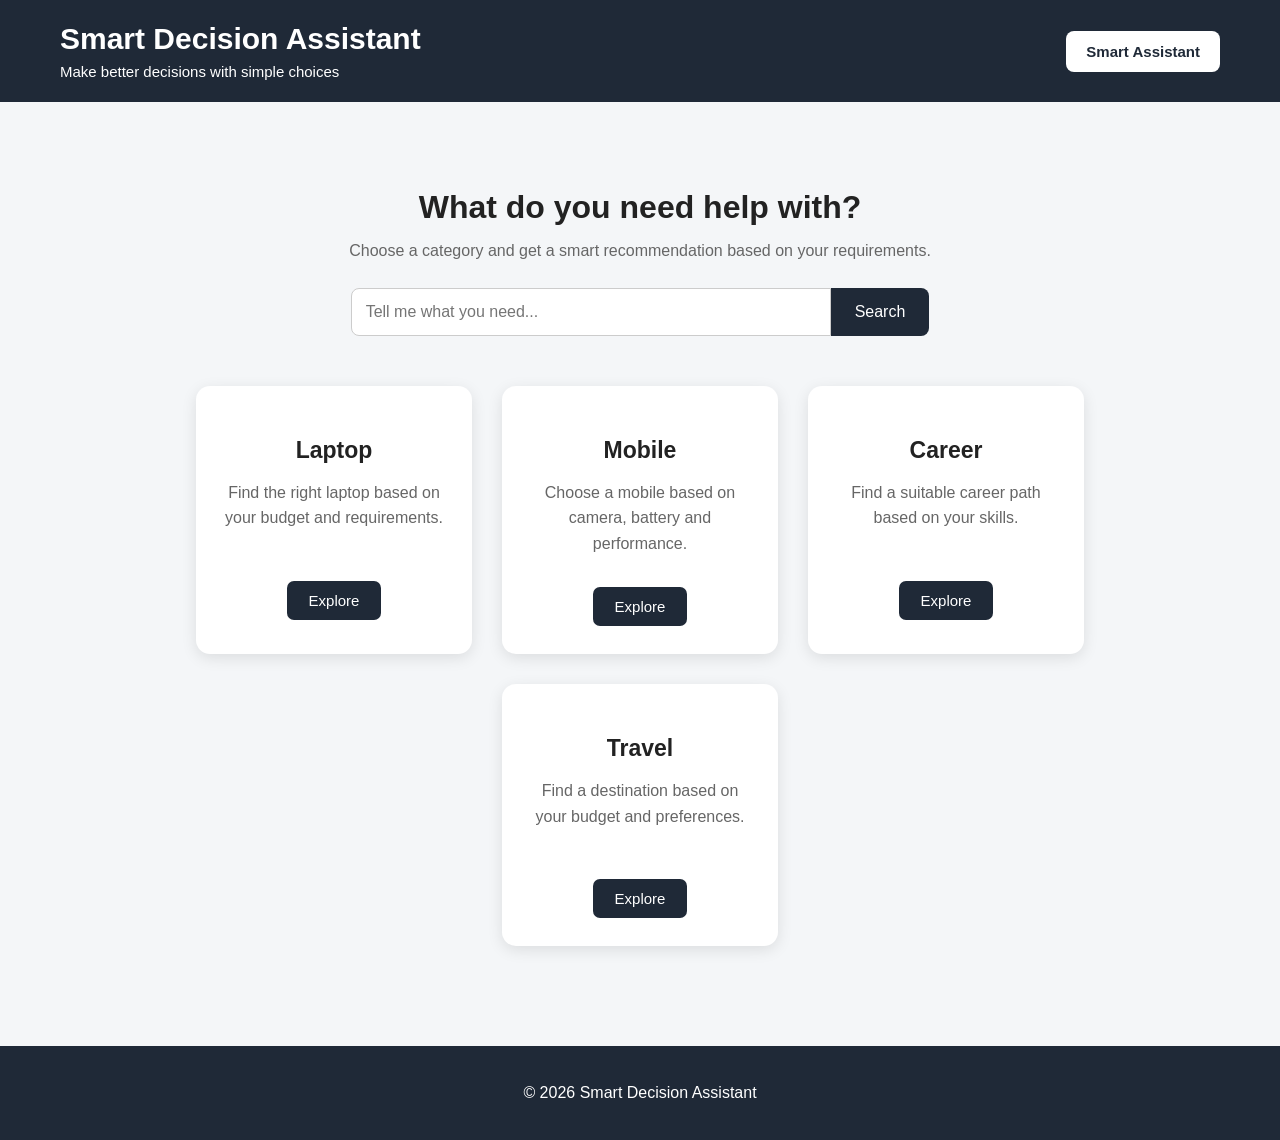
==== index.html @ fe34cc02 "Rename Index.html to index.html" ====
<!DOCTYPE html>
<html lang="en">

<head>

    <meta charset="UTF-8">

    <meta name="viewport" content="width=device-width, initial-scale=1.0">

    <title>Smart Decision Assistant</title>

    <link rel="stylesheet" href="../CSS/style.css">

</head>


<body>


    <!-- Header -->

    <header>

        <div class="logo">

            <h1>
                Smart Decision Assistant
            </h1>

            <p>
                Make better decisions with simple choices
            </p>

        </div>


        <div class="assistant">

            <button>
                Smart Assistant
            </button>

        </div>

    </header>



    <!-- Main Content -->

    <main>


        <!-- Welcome Section -->

        <section class="welcome">

            <h2>
                What do you need help with?
            </h2>

            <p>
                Choose a category and get a smart recommendation
                based on your requirements.
            </p>


            <!-- Search Box -->

            <div class="search-box">

                <input
                    type="text"
                    placeholder="Tell me what you need..."
                >

                <button>
                    Search
                </button>

            </div>

        </section>



        <!-- Decision Categories -->

        <section class="categories">


            <!-- Laptop Card -->

            <div class="card">

                <h3>
                    Laptop
                </h3>

                <p>
                    Find the right laptop based on your
                    budget and requirements.
                </p>

                <a href="laptop.html">

                    <button>
                        Explore
                    </button>

                </a>

            </div>



            <!-- Mobile Card -->

            <div class="card">

                <h3>
                    Mobile
                </h3>

                <p>
                    Choose a mobile based on camera,
                    battery and performance.
                </p>

                <a href="mobile.html">

                    <button>
                        Explore
                    </button>

                </a>

            </div>



            <!-- Career Card -->

            <div class="card">

                <h3>
                    Career
                </h3>

                <p>
                    Find a suitable career path based
                    on your skills.
                </p>

                <a href="career.html">

                    <button>
                        Explore
                    </button>

                </a>

            </div>



            <!-- Travel Card -->

            <div class="card">

                <h3>
                    Travel
                </h3>

                <p>
                    Find a destination based on your
                    budget and preferences.
                </p>

                <a href="travel.html">

                    <button>
                        Explore
                    </button>

                </a>

            </div>


        </section>

    </main>



    <!-- Footer -->

    <footer>

        <p>
            &copy; 2026 Smart Decision Assistant
        </p>

    </footer>


</body>

</html>
---- CSS/style.css ----
/* ============================= */
/* BODY */
/* ============================= */

body {
    margin: 0;
    font-family: Arial, sans-serif;
    background-color: #f4f6f8;
    color: #222;
}


/* ============================= */
/* HEADER */
/* ============================= */

header {
    display: flex;
    justify-content: space-between;
    align-items: center;

    padding: 22px 60px;

    background-color: #1f2937;
    color: white;
}


/* ============================= */
/* LOGO */
/* ============================= */

.logo h1 {
    margin: 0;
    font-size: 30px;
}

.logo p {
    margin: 7px 0 0;
    font-size: 15px;
}


/* ============================= */
/* ASSISTANT BUTTON */
/* ============================= */

.assistant button {
    padding: 12px 20px;

    border: none;
    border-radius: 8px;

    background-color: white;
    color: #1f2937;

    font-size: 15px;
    font-weight: bold;

    cursor: pointer;

    transition: 0.3s;
}

.assistant button:hover {
    transform: translateY(-2px);
}


/* ============================= */
/* MAIN */
/* ============================= */

main {
    padding: 60px;
}


/* ============================= */
/* WELCOME */
/* ============================= */

.welcome {
    text-align: center;
    margin-bottom: 50px;
}

.welcome h2 {
    font-size: 32px;
    margin-bottom: 12px;
}

.welcome p {
    color: #666;
    font-size: 16px;
}


/* ============================= */
/* SEARCH BOX */
/* ============================= */

.search-box {
    display: flex;
    justify-content: center;

    margin-top: 28px;
}

.search-box input {
    width: 450px;

    padding: 14px;

    border: 1px solid #ccc;
    border-radius: 8px 0 0 8px;

    font-size: 16px;

    outline: none;
}

.search-box input:focus {
    border-color: #1f2937;
}

.search-box button {
    padding: 14px 24px;

    border: none;
    border-radius: 0 8px 8px 0;

    background-color: #1f2937;
    color: white;

    font-size: 16px;

    cursor: pointer;

    transition: 0.3s;
}

.search-box button:hover {
    background-color: #374151;
}


/* ============================= */
/* CATEGORY SECTION */
/* ============================= */

.categories {
    display: flex;
    justify-content: center;

    gap: 30px;

    flex-wrap: wrap;
}


/* ============================= */
/* CARD */
/* ============================= */

.card {
    width: 220px;

    padding: 28px;

    background-color: white;

    border-radius: 14px;

    box-shadow: 0 4px 15px rgba(0, 0, 0, 0.10);

    text-align: center;

    transition: 0.3s;
}

.card:hover {
    transform: translateY(-8px);

    box-shadow: 0 10px 25px rgba(0, 0, 0, 0.15);
}


/* ============================= */
/* CARD HEADING */
/* ============================= */

.card h3 {
    font-size: 23px;
    margin-bottom: 12px;
}


/* ============================= */
/* CARD TEXT */
/* ============================= */

.card p {
    color: #666;

    line-height: 1.6;

    min-height: 70px;
}


/* ============================= */
/* EXPLORE BUTTON */
/* ============================= */

.card button {
    margin-top: 15px;

    padding: 11px 22px;

    border: none;
    border-radius: 7px;

    background-color: #1f2937;
    color: white;

    font-size: 15px;

    cursor: pointer;

    transition: 0.3s;
}

.card button:hover {
    background-color: #374151;

    transform: scale(1.05);
}


/* ============================= */
/* DECISION PAGE */
/* ============================= */

.laptop-section {
    max-width: 700px;

    margin: 0 auto;

    text-align: center;
}

.laptop-section h2 {
    font-size: 30px;

    margin-bottom: 10px;
}

.laptop-section > p {
    color: #666;

    font-size: 16px;
}


/* ============================= */
/* FORM */
/* ============================= */

.laptop-form {
    width: 500px;

    max-width: 100%;

    margin: 35px auto;

    padding: 30px;

    background-color: white;

    border-radius: 14px;

    box-shadow: 0 4px 15px rgba(0, 0, 0, 0.10);

    text-align: left;

    box-sizing: border-box;
}


/* ============================= */
/* LABEL */
/* ============================= */

.laptop-form label {
    display: block;

    margin-top: 16px;

    margin-bottom: 8px;

    font-weight: bold;
}


/* ============================= */
/* INPUT + SELECT */
/* ============================= */

.laptop-form input,
.laptop-form select {
    width: 100%;

    padding: 13px;

    border: 1px solid #ccc;

    border-radius: 7px;

    font-size: 15px;

    box-sizing: border-box;

    outline: none;
}

.laptop-form input:focus,
.laptop-form select:focus {
    border-color: #1f2937;
}


/* ============================= */
/* RECOMMEND BUTTON */
/* ============================= */

.recommend-btn {
    width: 100%;

    margin-top: 27px;

    padding: 14px;

    border: none;

    border-radius: 7px;

    background-color: #1f2937;

    color: white;

    font-size: 16px;

    font-weight: bold;

    cursor: pointer;

    transition: 0.3s;
}

.recommend-btn:hover {
    background-color: #374151;

    transform: translateY(-2px);
}


/* ============================= */
/* RESULT */
/* ============================= */

.result {
    width: 500px;

    max-width: 100%;

    margin: 35px auto;

    padding: 28px;

    background-color: white;

    border-radius: 14px;

    box-shadow: 0 4px 15px rgba(0, 0, 0, 0.10);

    box-sizing: border-box;
}

.result h2 {
    margin-top: 0;

    text-align: center;
}


/* ============================= */
/* RESULT DETAILS */
/* ============================= */

.result-details {
    margin-top: 20px;
}

.result-details p {
    padding: 10px;

    margin: 5px 0;

    border-bottom: 1px solid #eee;
}


/* ============================= */
/* BACK HOME */
/* ============================= */

.back-home {
    text-align: center;

    margin-top: 20px;
}

.back-home button {
    padding: 11px 22px;

    border: none;

    border-radius: 7px;

    background-color: #1f2937;

    color: white;

    cursor: pointer;

    font-size: 15px;
}

.back-home button:hover {
    background-color: #374151;
}


/* ============================= */
/* FOOTER */
/* ============================= */

footer {
    text-align: center;

    padding: 22px;

    margin-top: 40px;

    background-color: #1f2937;

    color: white;
}


/* ============================= */
/* RESPONSIVE DESIGN */
/* ============================= */

@media (max-width: 768px) {

    header {
        padding: 20px;

        flex-direction: column;

        gap: 15px;

        text-align: center;
    }

    main {
        padding: 30px 20px;
    }

    .welcome h2 {
        font-size: 26px;
    }

    .search-box input {
        width: 60%;
    }

    .card {
        width: 100%;

        max-width: 300px;
    }

    .laptop-form,
    .result {
        width: 100%;
    }
}
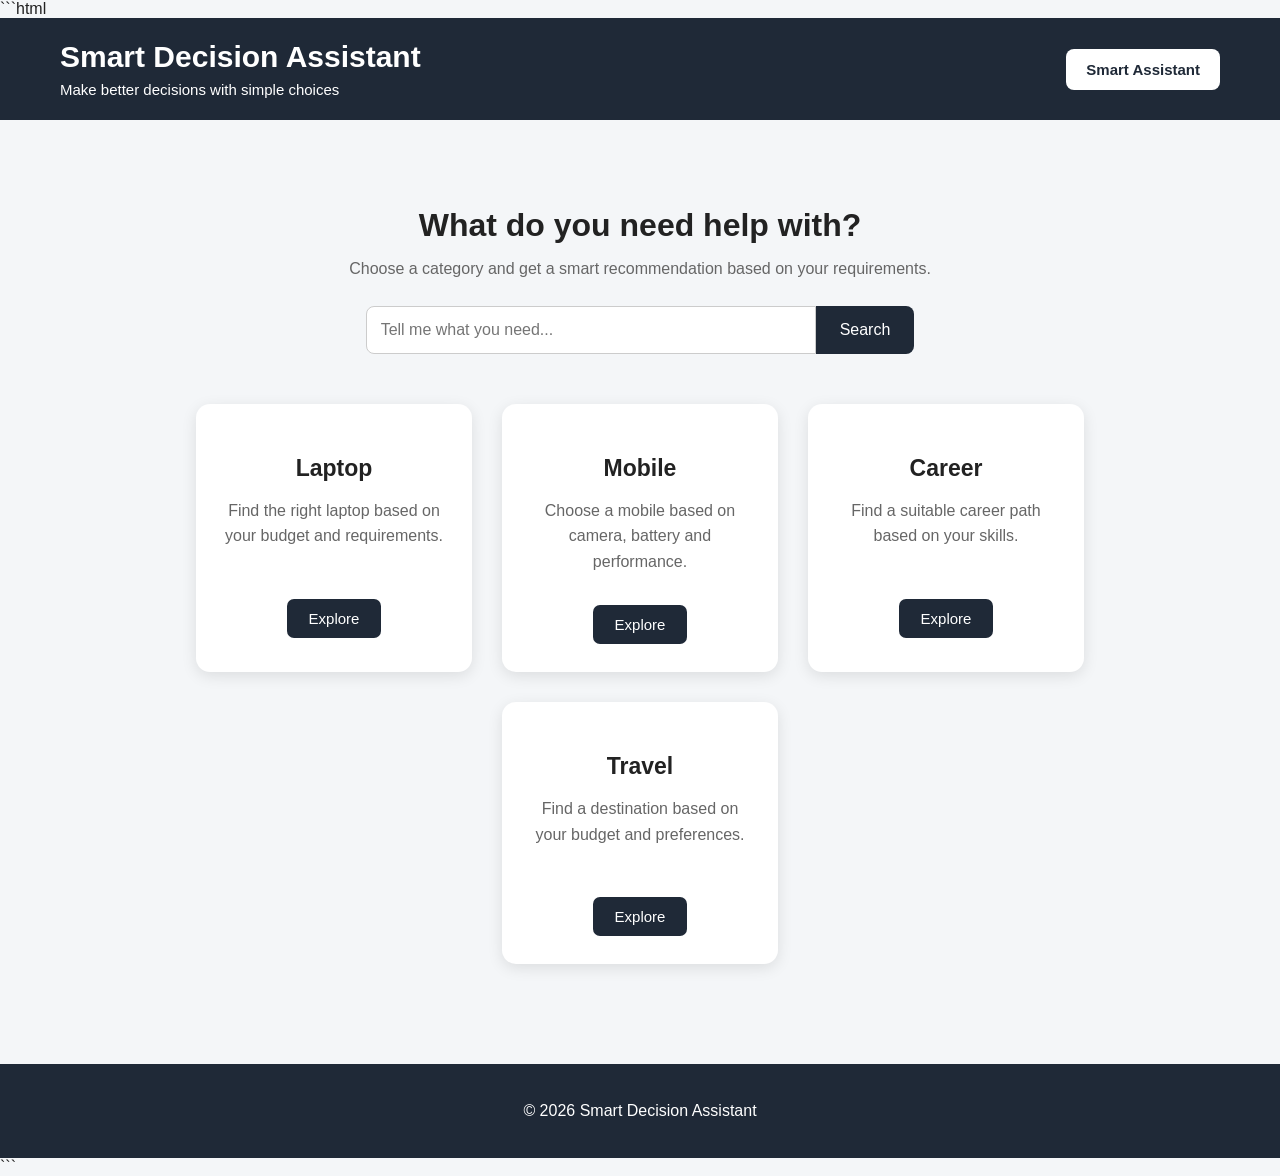
==== commit 724865cf: "Update HTML structure and links in index.html" ====
--- a/index.html
+++ b/index.html
@@ -1,4 +1,4 @@
-
+```html
 <!DOCTYPE html>
 <html lang="en">
 
@@ -10,7 +10,8 @@
 
     <title>Smart Decision Assistant</title>
 
-    <link rel="stylesheet" href="../CSS/style.css">
+    <!-- CSS -->
+    <link rel="stylesheet" href="CSS/style.css">
 
 </head>
 
@@ -103,7 +104,7 @@
                     budget and requirements.
                 </p>
 
-                <a href="laptop.html">
+                <a href="HTML/laptop.html">
 
                     <button>
                         Explore
@@ -128,7 +129,7 @@
                     battery and performance.
                 </p>
 
-                <a href="mobile.html">
+                <a href="HTML/mobile.html">
 
                     <button>
                         Explore
@@ -153,7 +154,7 @@
                     on your skills.
                 </p>
 
-                <a href="career.html">
+                <a href="HTML/Career.html">
 
                     <button>
                         Explore
@@ -178,7 +179,7 @@
                     budget and preferences.
                 </p>
 
-                <a href="travel.html">
+                <a href="HTML/Travel.html">
 
                     <button>
                         Explore
@@ -209,3 +210,4 @@
 </body>
 
 </html>
+```
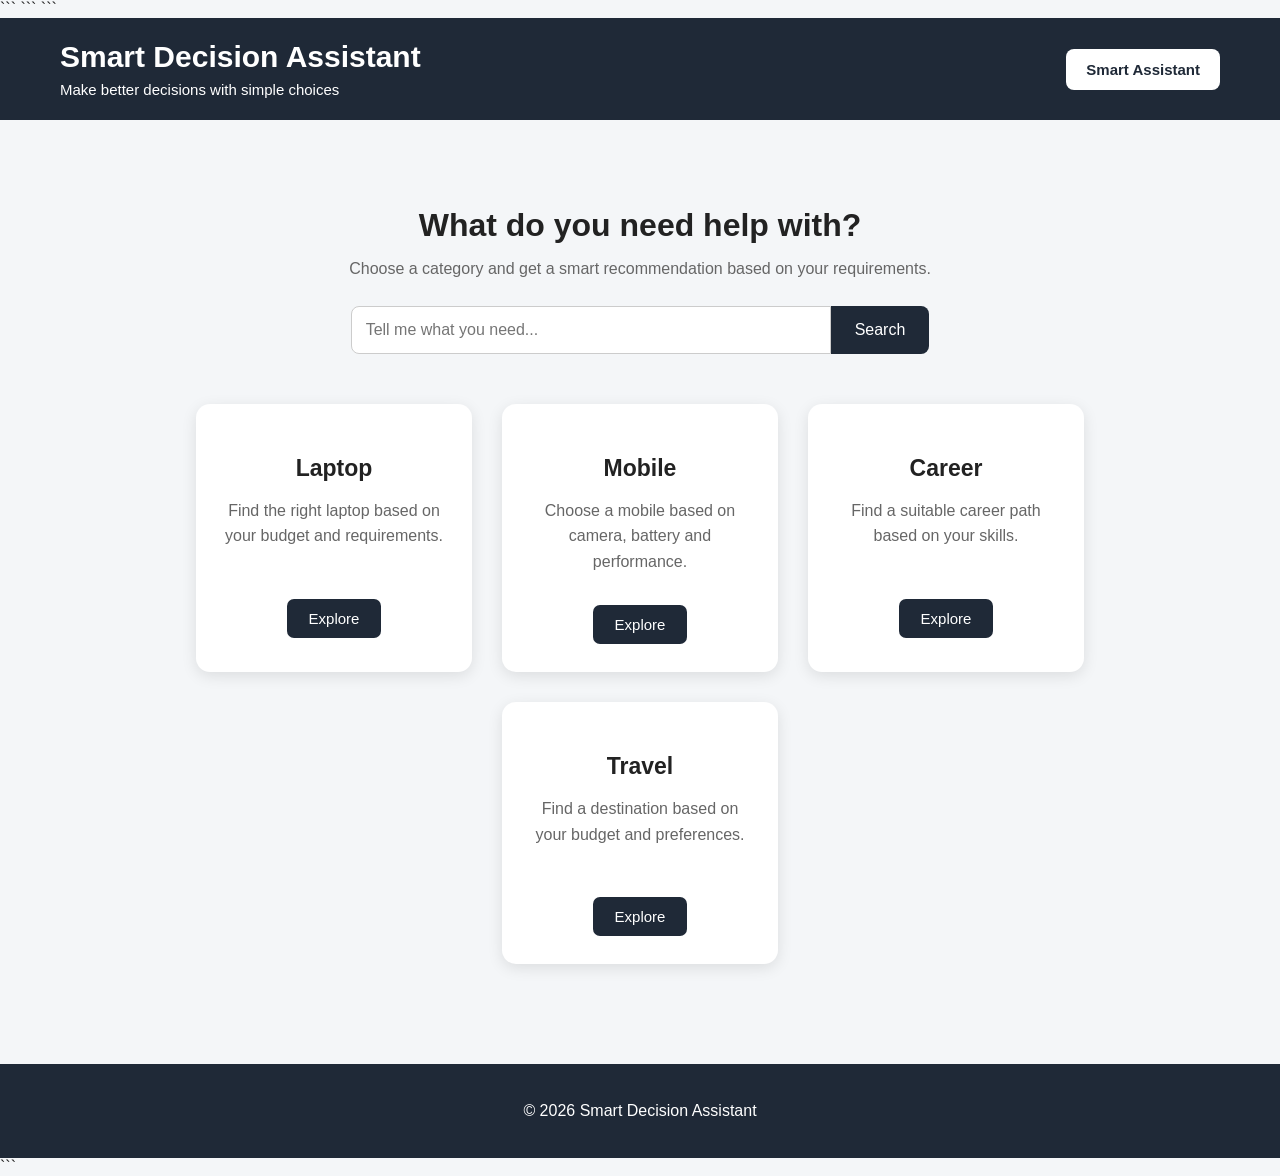
==== commit f5316fde: "Fix HTML formatting and clean up structure" ====
--- a/index.html
+++ b/index.html
@@ -1,213 +1,205 @@
-```html
 <!DOCTYPE html>
+
 <html lang="en">
 
 <head>
 
-    <meta charset="UTF-8">
-
-    <meta name="viewport" content="width=device-width, initial-scale=1.0">
-
-    <title>Smart Decision Assistant</title>
-
-    <!-- CSS -->
-    <link rel="stylesheet" href="CSS/style.css">
+```
+<meta charset="UTF-8">
+
+<meta name="viewport" content="width=device-width, initial-scale=1.0">
+
+<title>Smart Decision Assistant</title>
+
+<!-- CSS -->
+<link rel="stylesheet" href="CSS/style.css">
+```
 
 </head>
 
-
 <body>
 
-
-    <!-- Header -->
-
-    <header>
-
-        <div class="logo">
-
-            <h1>
-                Smart Decision Assistant
-            </h1>
-
-            <p>
-                Make better decisions with simple choices
-            </p>
-
-        </div>
-
-
-        <div class="assistant">
+```
+<!-- Header -->
+
+<header>
+
+    <div class="logo">
+
+        <h1>
+            Smart Decision Assistant
+        </h1>
+
+        <p>
+            Make better decisions with simple choices
+        </p>
+
+    </div>
+
+
+    <div class="assistant">
+
+        <button>
+            Smart Assistant
+        </button>
+
+    </div>
+
+</header>
+
+
+
+<!-- Main Content -->
+
+<main>
+
+
+    <!-- Welcome Section -->
+
+    <section class="welcome">
+
+        <h2>
+            What do you need help with?
+        </h2>
+
+        <p>
+            Choose a category and get a smart recommendation
+            based on your requirements.
+        </p>
+
+
+        <!-- Search Box -->
+
+        <div class="search-box">
+
+            <input
+                type="text"
+                placeholder="Tell me what you need..."
+            >
 
             <button>
-                Smart Assistant
+                Search
             </button>
 
         </div>
 
-    </header>
-
-
-
-    <!-- Main Content -->
-
-    <main>
-
-
-        <!-- Welcome Section -->
-
-        <section class="welcome">
-
-            <h2>
-                What do you need help with?
-            </h2>
-
-            <p>
-                Choose a category and get a smart recommendation
-                based on your requirements.
-            </p>
-
-
-            <!-- Search Box -->
-
-            <div class="search-box">
-
-                <input
-                    type="text"
-                    placeholder="Tell me what you need..."
-                >
-
-                <button>
-                    Search
-                </button>
-
-            </div>
-
-        </section>
-
-
-
-        <!-- Decision Categories -->
-
-        <section class="categories">
-
-
-            <!-- Laptop Card -->
-
-            <div class="card">
-
-                <h3>
-                    Laptop
-                </h3>
-
-                <p>
-                    Find the right laptop based on your
-                    budget and requirements.
-                </p>
-
-                <a href="HTML/laptop.html">
-
-                    <button>
-                        Explore
-                    </button>
-
-                </a>
-
-            </div>
-
-
-
-            <!-- Mobile Card -->
-
-            <div class="card">
-
-                <h3>
-                    Mobile
-                </h3>
-
-                <p>
-                    Choose a mobile based on camera,
-                    battery and performance.
-                </p>
-
-                <a href="HTML/mobile.html">
-
-                    <button>
-                        Explore
-                    </button>
-
-                </a>
-
-            </div>
-
-
-
-            <!-- Career Card -->
-
-            <div class="card">
-
-                <h3>
-                    Career
-                </h3>
-
-                <p>
-                    Find a suitable career path based
-                    on your skills.
-                </p>
-
-                <a href="HTML/Career.html">
-
-                    <button>
-                        Explore
-                    </button>
-
-                </a>
-
-            </div>
-
-
-
-            <!-- Travel Card -->
-
-            <div class="card">
-
-                <h3>
-                    Travel
-                </h3>
-
-                <p>
-                    Find a destination based on your
-                    budget and preferences.
-                </p>
-
-                <a href="HTML/Travel.html">
-
-                    <button>
-                        Explore
-                    </button>
-
-                </a>
-
-            </div>
-
-
-        </section>
-
-    </main>
-
-
-
-    <!-- Footer -->
-
-    <footer>
-
-        <p>
-            &copy; 2026 Smart Decision Assistant
-        </p>
-
-    </footer>
-
+    </section>
+
+
+
+    <!-- Decision Categories -->
+
+    <section class="categories">
+
+
+        <!-- Laptop Card -->
+
+        <div class="card">
+
+            <h3>
+                Laptop
+            </h3>
+
+            <p>
+                Find the right laptop based on your
+                budget and requirements.
+            </p>
+
+            <a href="HTML/laptop.html">
+                <button>
+                    Explore
+                </button>
+            </a>
+
+        </div>
+
+
+
+        <!-- Mobile Card -->
+
+        <div class="card">
+
+            <h3>
+                Mobile
+            </h3>
+
+            <p>
+                Choose a mobile based on camera,
+                battery and performance.
+            </p>
+
+            <a href="HTML/mobile.html">
+                <button>
+                    Explore
+                </button>
+            </a>
+
+        </div>
+
+
+
+        <!-- Career Card -->
+
+        <div class="card">
+
+            <h3>
+                Career
+            </h3>
+
+            <p>
+                Find a suitable career path based
+                on your skills.
+            </p>
+
+            <a href="HTML/Career.html">
+                <button>
+                    Explore
+                </button>
+            </a>
+
+        </div>
+
+
+
+        <!-- Travel Card -->
+
+        <div class="card">
+
+            <h3>
+                Travel
+            </h3>
+
+            <p>
+                Find a destination based on your
+                budget and preferences.
+            </p>
+
+            <a href="HTML/Travel.html">
+                <button>
+                    Explore
+                </button>
+            </a>
+
+        </div>
+
+
+    </section>
+
+</main>
+
+
+
+<!-- Footer -->
+
+<footer>
+
+    <p>
+        &copy; 2026 Smart Decision Assistant
+    </p>
+
+</footer>
+```
 
 </body>
 
 </html>
-```
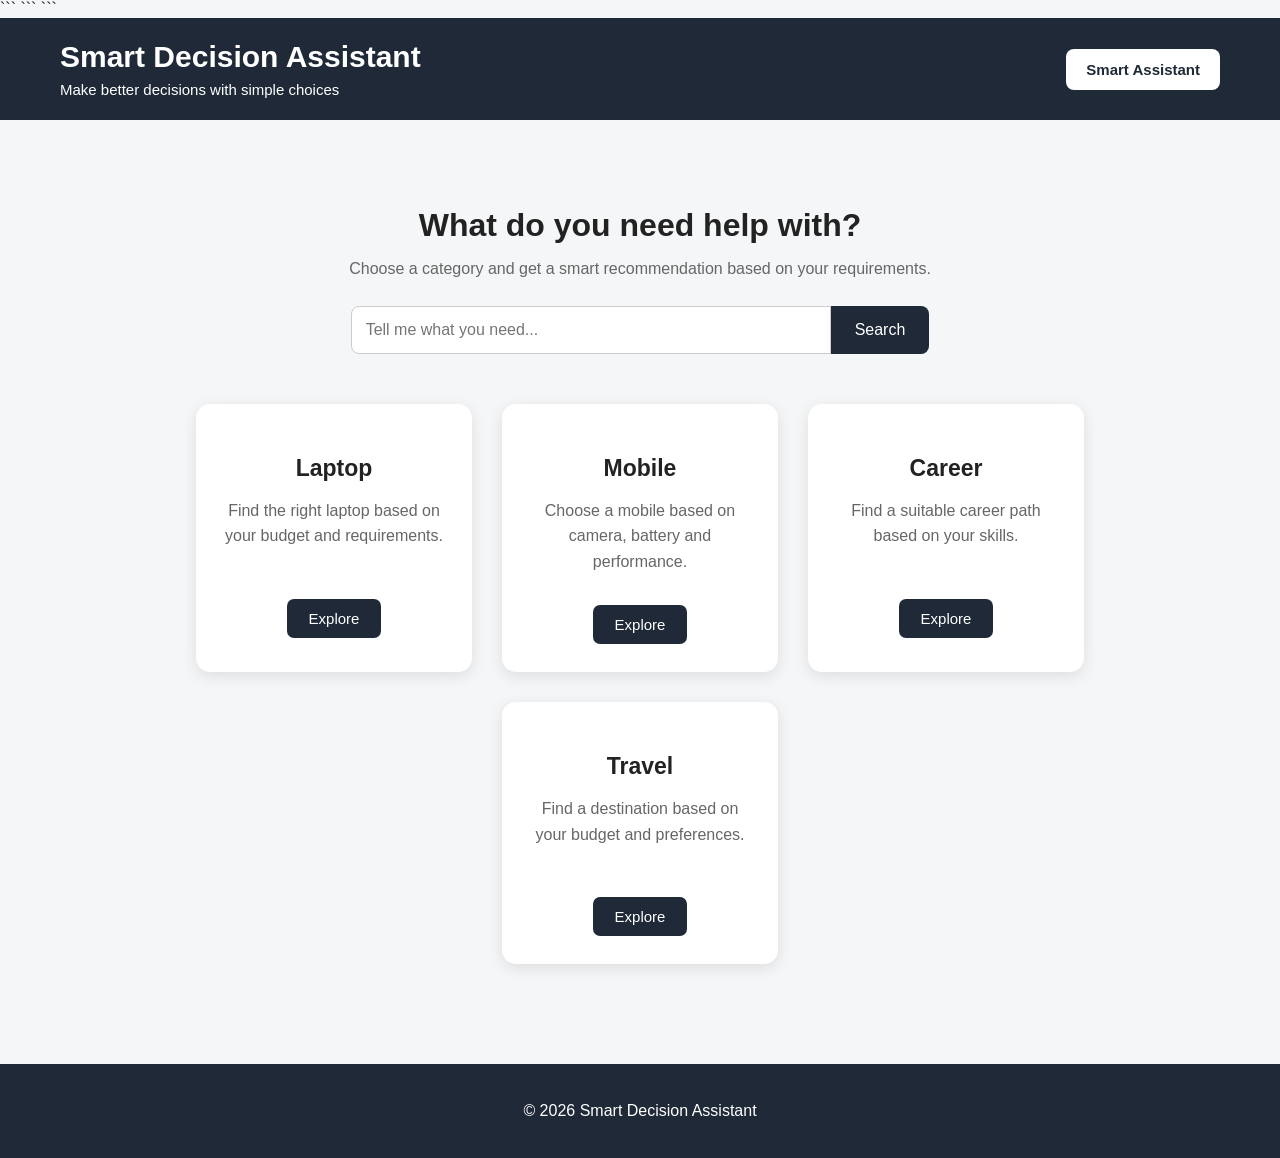
==== commit 3c71198b: "Refactor index.html structure and content" ====
--- a/index.html
+++ b/index.html
@@ -11,7 +11,6 @@
 
 <title>Smart Decision Assistant</title>
 
-<!-- CSS -->
 <link rel="stylesheet" href="CSS/style.css">
 ```
 
@@ -26,47 +25,35 @@
 
     <div class="logo">
 
-        <h1>
-            Smart Decision Assistant
-        </h1>
+        <h1>Smart Decision Assistant</h1>
 
-        <p>
-            Make better decisions with simple choices
-        </p>
+        <p>Make better decisions with simple choices</p>
 
     </div>
 
-
     <div class="assistant">
 
-        <button>
-            Smart Assistant
-        </button>
+        <button>Smart Assistant</button>
 
     </div>
 
 </header>
 
 
-
 <!-- Main Content -->
 
 <main>
-
 
     <!-- Welcome Section -->
 
     <section class="welcome">
 
-        <h2>
-            What do you need help with?
-        </h2>
+        <h2>What do you need help with?</h2>
 
         <p>
             Choose a category and get a smart recommendation
             based on your requirements.
         </p>
-
 
         <!-- Search Box -->
 
@@ -77,28 +64,22 @@
                 placeholder="Tell me what you need..."
             >
 
-            <button>
-                Search
-            </button>
+            <button>Search</button>
 
         </div>
 
     </section>
 
 
-
     <!-- Decision Categories -->
 
     <section class="categories">
 
-
-        <!-- Laptop Card -->
+        <!-- Laptop -->
 
         <div class="card">
 
-            <h3>
-                Laptop
-            </h3>
+            <h3>Laptop</h3>
 
             <p>
                 Find the right laptop based on your
@@ -106,22 +87,17 @@
             </p>
 
             <a href="HTML/laptop.html">
-                <button>
-                    Explore
-                </button>
+                <button>Explore</button>
             </a>
 
         </div>
 
 
-
-        <!-- Mobile Card -->
+        <!-- Mobile -->
 
         <div class="card">
 
-            <h3>
-                Mobile
-            </h3>
+            <h3>Mobile</h3>
 
             <p>
                 Choose a mobile based on camera,
@@ -129,22 +105,17 @@
             </p>
 
             <a href="HTML/mobile.html">
-                <button>
-                    Explore
-                </button>
+                <button>Explore</button>
             </a>
 
         </div>
 
 
-
-        <!-- Career Card -->
+        <!-- Career -->
 
         <div class="card">
 
-            <h3>
-                Career
-            </h3>
+            <h3>Career</h3>
 
             <p>
                 Find a suitable career path based
@@ -152,22 +123,17 @@
             </p>
 
             <a href="HTML/Career.html">
-                <button>
-                    Explore
-                </button>
+                <button>Explore</button>
             </a>
 
         </div>
 
 
-
-        <!-- Travel Card -->
+        <!-- Travel -->
 
         <div class="card">
 
-            <h3>
-                Travel
-            </h3>
+            <h3>Travel</h3>
 
             <p>
                 Find a destination based on your
@@ -175,30 +141,23 @@
             </p>
 
             <a href="HTML/Travel.html">
-                <button>
-                    Explore
-                </button>
+                <button>Explore</button>
             </a>
 
         </div>
-
 
     </section>
 
 </main>
 
 
-
 <!-- Footer -->
 
 <footer>
 
-    <p>
-        &copy; 2026 Smart Decision Assistant
-    </p>
+    <p>&copy; 2026 Smart Decision Assistant</p>
 
 </footer>
-```
 
 </body>
 
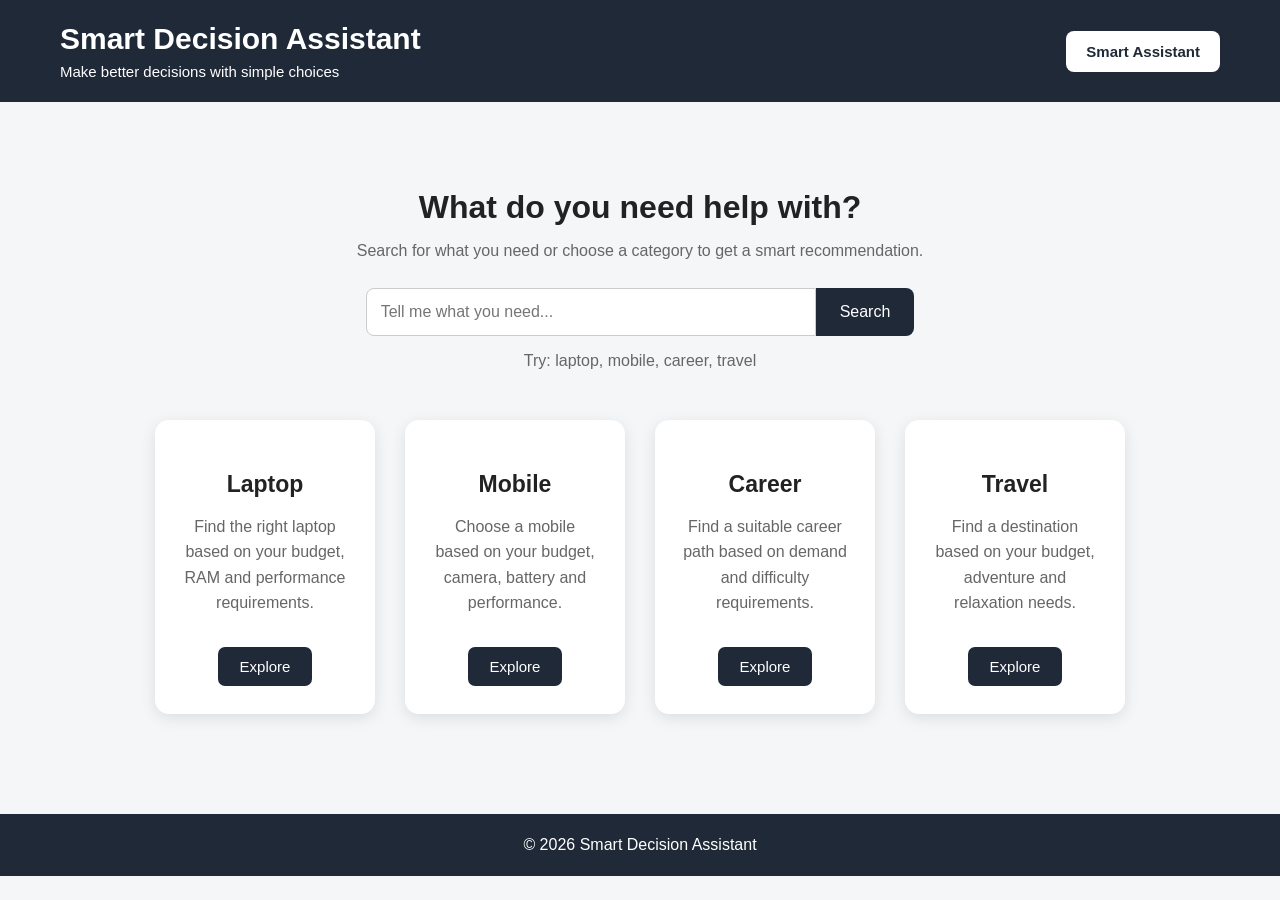
==== commit 27f8680b: "Fix GitHub Pages homepage and navigation" ====
--- a/index.html
+++ b/index.html
@@ -1,164 +1,207 @@
-<!DOCTYPE html>
-
-<html lang="en">
-
-<head>
-
-```
-<meta charset="UTF-8">
-
-<meta name="viewport" content="width=device-width, initial-scale=1.0">
-
-<title>Smart Decision Assistant</title>
-
-<link rel="stylesheet" href="CSS/style.css">
-```
-
-</head>
-
-<body>
-
-```
-<!-- Header -->
-
-<header>
-
-    <div class="logo">
-
-        <h1>Smart Decision Assistant</h1>
-
-        <p>Make better decisions with simple choices</p>
-
-    </div>
-
-    <div class="assistant">
-
-        <button>Smart Assistant</button>
-
-    </div>
-
-</header>
-
-
-<!-- Main Content -->
-
-<main>
-
-    <!-- Welcome Section -->
-
-    <section class="welcome">
-
-        <h2>What do you need help with?</h2>
-
-        <p>
-            Choose a category and get a smart recommendation
-            based on your requirements.
-        </p>
-
-        <!-- Search Box -->
-
-        <div class="search-box">
-
-            <input
-                type="text"
-                placeholder="Tell me what you need..."
-            >
-
-            <button>Search</button>
-
-        </div>
-
-    </section>
-
-
-    <!-- Decision Categories -->
-
-    <section class="categories">
-
-        <!-- Laptop -->
-
-        <div class="card">
-
-            <h3>Laptop</h3>
-
-            <p>
-                Find the right laptop based on your
-                budget and requirements.
-            </p>
-
-            <a href="HTML/laptop.html">
-                <button>Explore</button>
-            </a>
-
-        </div>
-
-
-        <!-- Mobile -->
-
-        <div class="card">
-
-            <h3>Mobile</h3>
-
-            <p>
-                Choose a mobile based on camera,
-                battery and performance.
-            </p>
-
-            <a href="HTML/mobile.html">
-                <button>Explore</button>
-            </a>
-
-        </div>
-
-
-        <!-- Career -->
-
-        <div class="card">
-
-            <h3>Career</h3>
-
-            <p>
-                Find a suitable career path based
-                on your skills.
-            </p>
-
-            <a href="HTML/Career.html">
-                <button>Explore</button>
-            </a>
-
-        </div>
-
-
-        <!-- Travel -->
-
-        <div class="card">
-
-            <h3>Travel</h3>
-
-            <p>
-                Find a destination based on your
-                budget and preferences.
-            </p>
-
-            <a href="HTML/Travel.html">
-                <button>Explore</button>
-            </a>
-
-        </div>
-
-    </section>
-
-</main>
-
-
-<!-- Footer -->
-
-<footer>
-
-    <p>&copy; 2026 Smart Decision Assistant</p>
-
-</footer>
-
-</body>
-
-</html>
+<!DOCTYPE html>
+<html lang="en">
+
+<head>
+    <meta charset="UTF-8">
+    <meta name="viewport" content="width=device-width, initial-scale=1.0">
+
+    <title>Smart Decision Assistant</title>
+
+    <!-- CSS -->
+    <link rel="stylesheet" href="CSS/style.css">
+
+</head>
+
+<body>
+
+    <!-- ================= HEADER ================= -->
+
+    <header>
+
+        <div class="logo">
+
+            <h1>Smart Decision Assistant</h1>
+
+            <p>Make better decisions with simple choices</p>
+
+        </div>
+
+        <div class="assistant">
+
+            <button type="button" id="assistantButton">
+                Smart Assistant
+            </button>
+
+        </div>
+
+    </header>
+
+
+    <!-- ================= MAIN ================= -->
+
+    <main>
+
+        <!-- Welcome Section -->
+
+        <section class="welcome">
+
+            <h2>What do you need help with?</h2>
+
+            <p>
+                Search for what you need or choose a category
+                to get a smart recommendation.
+            </p>
+
+
+            <!-- Search Box -->
+
+            <div class="search-box">
+
+                <input
+                    type="text"
+                    id="searchInput"
+                    placeholder="Tell me what you need..."
+                    autocomplete="off"
+                >
+
+                <button
+                    type="button"
+                    id="searchButton"
+                >
+                    Search
+                </button>
+
+            </div>
+
+
+            <p id="searchHint">
+                Try: laptop, mobile, career, travel
+            </p>
+
+        </section>
+
+
+        <!-- Search Result -->
+
+        <div
+            id="searchResult"
+            class="search-message"
+            style="display: none;"
+        ></div>
+
+
+        <!-- ================= CATEGORIES ================= -->
+
+        <section class="categories">
+
+
+            <!-- LAPTOP -->
+
+            <div class="card">
+
+                <h3>Laptop</h3>
+
+                <p>
+                    Find the right laptop based on your
+                    budget, RAM and performance requirements.
+                </p>
+
+                <a href="HTML/laptop.html">
+
+                    <button type="button">
+                        Explore
+                    </button>
+
+                </a>
+
+            </div>
+
+
+            <!-- MOBILE -->
+
+            <div class="card">
+
+                <h3>Mobile</h3>
+
+                <p>
+                    Choose a mobile based on your budget,
+                    camera, battery and performance.
+                </p>
+
+                <a href="HTML/mobile.html">
+
+                    <button type="button">
+                        Explore
+                    </button>
+
+                </a>
+
+            </div>
+
+
+            <!-- CAREER -->
+
+            <div class="card">
+
+                <h3>Career</h3>
+
+                <p>
+                    Find a suitable career path based on
+                    demand and difficulty requirements.
+                </p>
+
+                <a href="HTML/career.html">
+
+                    <button type="button">
+                        Explore
+                    </button>
+
+                </a>
+
+            </div>
+
+
+            <!-- TRAVEL -->
+
+            <div class="card">
+
+                <h3>Travel</h3>
+
+                <p>
+                    Find a destination based on your budget,
+                    adventure and relaxation needs.
+                </p>
+
+                <a href="HTML/travel.html">
+
+                    <button type="button">
+                        Explore
+                    </button>
+
+                </a>
+
+            </div>
+
+        </section>
+
+    </main>
+
+
+    <!-- ================= FOOTER ================= -->
+
+    <footer>
+
+        <p>
+            &copy; 2026 Smart Decision Assistant
+        </p>
+
+    </footer>
+
+
+    <!-- JavaScript -->
+
+    <script src="JS/script.js"></script>
+
+</body>
+
+</html>
--- a/CSS/style.css
+++ b/CSS/style.css
@@ -1,501 +1,728 @@
-
-/* ============================= */
-/* BODY */
-/* ============================= */
-
-body {
-    margin: 0;
-    font-family: Arial, sans-serif;
-    background-color: #f4f6f8;
-    color: #222;
-}
-
-
-/* ============================= */
-/* HEADER */
-/* ============================= */
-
-header {
-    display: flex;
-    justify-content: space-between;
-    align-items: center;
-
-    padding: 22px 60px;
-
-    background-color: #1f2937;
-    color: white;
-}
-
-
-/* ============================= */
-/* LOGO */
-/* ============================= */
-
-.logo h1 {
-    margin: 0;
-    font-size: 30px;
-}
-
-.logo p {
-    margin: 7px 0 0;
-    font-size: 15px;
-}
-
-
-/* ============================= */
-/* ASSISTANT BUTTON */
-/* ============================= */
-
-.assistant button {
-    padding: 12px 20px;
-
-    border: none;
-    border-radius: 8px;
-
-    background-color: white;
-    color: #1f2937;
-
-    font-size: 15px;
-    font-weight: bold;
-
-    cursor: pointer;
-
-    transition: 0.3s;
-}
-
-.assistant button:hover {
-    transform: translateY(-2px);
-}
-
-
-/* ============================= */
-/* MAIN */
-/* ============================= */
-
-main {
-    padding: 60px;
-}
-
-
-/* ============================= */
-/* WELCOME */
-/* ============================= */
-
-.welcome {
-    text-align: center;
-    margin-bottom: 50px;
-}
-
-.welcome h2 {
-    font-size: 32px;
-    margin-bottom: 12px;
-}
-
-.welcome p {
-    color: #666;
-    font-size: 16px;
-}
-
-
-/* ============================= */
-/* SEARCH BOX */
-/* ============================= */
-
-.search-box {
-    display: flex;
-    justify-content: center;
-
-    margin-top: 28px;
-}
-
-.search-box input {
-    width: 450px;
-
-    padding: 14px;
-
-    border: 1px solid #ccc;
-    border-radius: 8px 0 0 8px;
-
-    font-size: 16px;
-
-    outline: none;
-}
-
-.search-box input:focus {
-    border-color: #1f2937;
-}
-
-.search-box button {
-    padding: 14px 24px;
-
-    border: none;
-    border-radius: 0 8px 8px 0;
-
-    background-color: #1f2937;
-    color: white;
-
-    font-size: 16px;
-
-    cursor: pointer;
-
-    transition: 0.3s;
-}
-
-.search-box button:hover {
-    background-color: #374151;
-}
-
-
-/* ============================= */
-/* CATEGORY SECTION */
-/* ============================= */
-
-.categories {
-    display: flex;
-    justify-content: center;
-
-    gap: 30px;
-
-    flex-wrap: wrap;
-}
-
-
-/* ============================= */
-/* CARD */
-/* ============================= */
-
-.card {
-    width: 220px;
-
-    padding: 28px;
-
-    background-color: white;
-
-    border-radius: 14px;
-
-    box-shadow: 0 4px 15px rgba(0, 0, 0, 0.10);
-
-    text-align: center;
-
-    transition: 0.3s;
-}
-
-.card:hover {
-    transform: translateY(-8px);
-
-    box-shadow: 0 10px 25px rgba(0, 0, 0, 0.15);
-}
-
-
-/* ============================= */
-/* CARD HEADING */
-/* ============================= */
-
-.card h3 {
-    font-size: 23px;
-    margin-bottom: 12px;
-}
-
-
-/* ============================= */
-/* CARD TEXT */
-/* ============================= */
-
-.card p {
-    color: #666;
-
-    line-height: 1.6;
-
-    min-height: 70px;
-}
-
-
-/* ============================= */
-/* EXPLORE BUTTON */
-/* ============================= */
-
-.card button {
-    margin-top: 15px;
-
-    padding: 11px 22px;
-
-    border: none;
-    border-radius: 7px;
-
-    background-color: #1f2937;
-    color: white;
-
-    font-size: 15px;
-
-    cursor: pointer;
-
-    transition: 0.3s;
-}
-
-.card button:hover {
-    background-color: #374151;
-
-    transform: scale(1.05);
-}
-
-
-/* ============================= */
-/* DECISION PAGE */
-/* ============================= */
-
-.laptop-section {
-    max-width: 700px;
-
-    margin: 0 auto;
-
-    text-align: center;
-}
-
-.laptop-section h2 {
-    font-size: 30px;
-
-    margin-bottom: 10px;
-}
-
-.laptop-section > p {
-    color: #666;
-
-    font-size: 16px;
-}
-
-
-/* ============================= */
-/* FORM */
-/* ============================= */
-
-.laptop-form {
-    width: 500px;
-
-    max-width: 100%;
-
-    margin: 35px auto;
-
-    padding: 30px;
-
-    background-color: white;
-
-    border-radius: 14px;
-
-    box-shadow: 0 4px 15px rgba(0, 0, 0, 0.10);
-
-    text-align: left;
-
-    box-sizing: border-box;
-}
-
-
-/* ============================= */
-/* LABEL */
-/* ============================= */
-
-.laptop-form label {
-    display: block;
-
-    margin-top: 16px;
-
-    margin-bottom: 8px;
-
-    font-weight: bold;
-}
-
-
-/* ============================= */
-/* INPUT + SELECT */
-/* ============================= */
-
-.laptop-form input,
-.laptop-form select {
-    width: 100%;
-
-    padding: 13px;
-
-    border: 1px solid #ccc;
-
-    border-radius: 7px;
-
-    font-size: 15px;
-
-    box-sizing: border-box;
-
-    outline: none;
-}
-
-.laptop-form input:focus,
-.laptop-form select:focus {
-    border-color: #1f2937;
-}
-
-
-/* ============================= */
-/* RECOMMEND BUTTON */
-/* ============================= */
-
-.recommend-btn {
-    width: 100%;
-
-    margin-top: 27px;
-
-    padding: 14px;
-
-    border: none;
-
-    border-radius: 7px;
-
-    background-color: #1f2937;
-
-    color: white;
-
-    font-size: 16px;
-
-    font-weight: bold;
-
-    cursor: pointer;
-
-    transition: 0.3s;
-}
-
-.recommend-btn:hover {
-    background-color: #374151;
-
-    transform: translateY(-2px);
-}
-
-
-/* ============================= */
-/* RESULT */
-/* ============================= */
-
-.result {
-    width: 500px;
-
-    max-width: 100%;
-
-    margin: 35px auto;
-
-    padding: 28px;
-
-    background-color: white;
-
-    border-radius: 14px;
-
-    box-shadow: 0 4px 15px rgba(0, 0, 0, 0.10);
-
-    box-sizing: border-box;
-}
-
-.result h2 {
-    margin-top: 0;
-
-    text-align: center;
-}
-
-
-/* ============================= */
-/* RESULT DETAILS */
-/* ============================= */
-
-.result-details {
-    margin-top: 20px;
-}
-
-.result-details p {
-    padding: 10px;
-
-    margin: 5px 0;
-
-    border-bottom: 1px solid #eee;
-}
-
-
-/* ============================= */
-/* BACK HOME */
-/* ============================= */
-
-.back-home {
-    text-align: center;
-
-    margin-top: 20px;
-}
-
-.back-home button {
-    padding: 11px 22px;
-
-    border: none;
-
-    border-radius: 7px;
-
-    background-color: #1f2937;
-
-    color: white;
-
-    cursor: pointer;
-
-    font-size: 15px;
-}
-
-.back-home button:hover {
-    background-color: #374151;
-}
-
-
-/* ============================= */
-/* FOOTER */
-/* ============================= */
-
-footer {
-    text-align: center;
-
-    padding: 22px;
-
-    margin-top: 40px;
-
-    background-color: #1f2937;
-
-    color: white;
-}
-
-
-/* ============================= */
-/* RESPONSIVE DESIGN */
-/* ============================= */
-
-@media (max-width: 768px) {
-
-    header {
-        padding: 20px;
-
-        flex-direction: column;
-
-        gap: 15px;
-
-        text-align: center;
-    }
-
-    main {
-        padding: 30px 20px;
-    }
-
-    .welcome h2 {
-        font-size: 26px;
-    }
-
-    .search-box input {
-        width: 60%;
-    }
-
-    .card {
-        width: 100%;
-
-        max-width: 300px;
-    }
-
-    .laptop-form,
-    .result {
-        width: 100%;
-    }
-}
+/* ================================================= */
+/* SMART DECISION ASSISTANT - MAIN STYLE SHEET */
+/* ================================================= */
+
+
+/* ============================= */
+/* BODY */
+/* ============================= */
+
+body {
+    margin: 0;
+    font-family: Arial, sans-serif;
+
+    background-color: #f4f6f8;
+
+    color: #222;
+}
+
+
+/* ============================= */
+/* HEADER */
+/* ============================= */
+
+header {
+    display: flex;
+
+    justify-content: space-between;
+
+    align-items: center;
+
+    padding: 22px 60px;
+
+    background-color: #1f2937;
+
+    color: white;
+}
+
+
+/* ============================= */
+/* LOGO */
+/* ============================= */
+
+.logo h1 {
+    margin: 0;
+
+    font-size: 30px;
+}
+
+.logo p {
+    margin: 7px 0 0;
+
+    font-size: 15px;
+}
+
+
+/* ============================= */
+/* ASSISTANT BUTTON */
+/* ============================= */
+
+.assistant button {
+    padding: 12px 20px;
+
+    border: none;
+
+    border-radius: 8px;
+
+    background-color: white;
+
+    color: #1f2937;
+
+    font-size: 15px;
+
+    font-weight: bold;
+
+    cursor: pointer;
+
+    transition: 0.3s;
+}
+
+.assistant button:hover {
+    transform: translateY(-2px);
+}
+
+
+/* ============================= */
+/* MAIN */
+/* ============================= */
+
+main {
+    padding: 60px;
+}
+
+
+/* ============================= */
+/* WELCOME SECTION */
+/* ============================= */
+
+.welcome {
+    text-align: center;
+
+    margin-bottom: 50px;
+}
+
+.welcome h2 {
+    font-size: 32px;
+
+    margin-bottom: 12px;
+}
+
+.welcome p {
+    color: #666;
+
+    font-size: 16px;
+}
+
+
+/* ============================= */
+/* SEARCH BOX */
+/* ============================= */
+
+.search-box {
+    display: flex;
+
+    justify-content: center;
+
+    margin-top: 28px;
+}
+
+.search-box input {
+    width: 450px;
+
+    padding: 14px;
+
+    border: 1px solid #ccc;
+
+    border-radius: 8px 0 0 8px;
+
+    font-size: 16px;
+
+    outline: none;
+
+    box-sizing: border-box;
+}
+
+.search-box input:focus {
+    border-color: #1f2937;
+}
+
+.search-box button {
+    padding: 14px 24px;
+
+    border: none;
+
+    border-radius: 0 8px 8px 0;
+
+    background-color: #1f2937;
+
+    color: white;
+
+    font-size: 16px;
+
+    cursor: pointer;
+
+    transition: 0.3s;
+}
+
+.search-box button:hover {
+    background-color: #374151;
+}
+
+
+/* ============================= */
+/* SEARCH RESULT MESSAGE */
+/* ============================= */
+
+.search-message {
+    width: 700px;
+
+    max-width: 100%;
+
+    margin: 25px auto 40px;
+
+    padding: 18px 22px;
+
+    background-color: white;
+
+    border-radius: 12px;
+
+    box-shadow: 0 4px 15px rgba(0, 0, 0, 0.10);
+
+    text-align: center;
+
+    font-size: 16px;
+
+    box-sizing: border-box;
+}
+
+
+/* ============================= */
+/* SEARCH RESULT LINK / BUTTON */
+/* ============================= */
+
+.search-message a {
+    color: #1f2937;
+
+    font-weight: bold;
+
+    text-decoration: none;
+}
+
+.search-message a:hover {
+    text-decoration: underline;
+}
+
+
+/* ============================= */
+/* CATEGORY SECTION */
+/* ============================= */
+
+.categories {
+    display: flex;
+
+    justify-content: center;
+
+    gap: 30px;
+
+    flex-wrap: wrap;
+}
+
+
+/* ============================= */
+/* CARD */
+/* ============================= */
+
+.card {
+    width: 220px;
+
+    padding: 28px;
+
+    background-color: white;
+
+    border-radius: 14px;
+
+    box-shadow: 0 4px 15px rgba(0, 0, 0, 0.10);
+
+    text-align: center;
+
+    transition: 0.3s;
+
+    box-sizing: border-box;
+}
+
+.card:hover {
+    transform: translateY(-8px);
+
+    box-shadow: 0 10px 25px rgba(0, 0, 0, 0.15);
+}
+
+
+/* ============================= */
+/* CARD HEADING */
+/* ============================= */
+
+.card h3 {
+    font-size: 23px;
+
+    margin-bottom: 12px;
+}
+
+
+/* ============================= */
+/* CARD TEXT */
+/* ============================= */
+
+.card p {
+    color: #666;
+
+    line-height: 1.6;
+
+    min-height: 70px;
+}
+
+
+/* ============================= */
+/* EXPLORE BUTTON */
+/* ============================= */
+
+.card button {
+    margin-top: 15px;
+
+    padding: 11px 22px;
+
+    border: none;
+
+    border-radius: 7px;
+
+    background-color: #1f2937;
+
+    color: white;
+
+    font-size: 15px;
+
+    cursor: pointer;
+
+    transition: 0.3s;
+}
+
+.card button:hover {
+    background-color: #374151;
+
+    transform: scale(1.05);
+}
+
+
+/* ============================= */
+/* DECISION PAGE */
+/* ============================= */
+
+.laptop-section {
+    max-width: 700px;
+
+    margin: 0 auto;
+
+    text-align: center;
+}
+
+.laptop-section h2 {
+    font-size: 30px;
+
+    margin-bottom: 10px;
+}
+
+.laptop-section > p {
+    color: #666;
+
+    font-size: 16px;
+
+    line-height: 1.6;
+}
+
+
+/* ============================= */
+/* FORM */
+/* ============================= */
+
+.laptop-form {
+    width: 500px;
+
+    max-width: 100%;
+
+    margin: 35px auto;
+
+    padding: 30px;
+
+    background-color: white;
+
+    border-radius: 14px;
+
+    box-shadow: 0 4px 15px rgba(0, 0, 0, 0.10);
+
+    text-align: left;
+
+    box-sizing: border-box;
+}
+
+
+/* ============================= */
+/* FORM LABEL */
+/* ============================= */
+
+.laptop-form label {
+    display: block;
+
+    margin-top: 16px;
+
+    margin-bottom: 8px;
+
+    font-weight: bold;
+}
+
+
+/* ============================= */
+/* INPUT + SELECT */
+/* ============================= */
+
+.laptop-form input,
+.laptop-form select {
+    width: 100%;
+
+    padding: 13px;
+
+    border: 1px solid #ccc;
+
+    border-radius: 7px;
+
+    font-size: 15px;
+
+    box-sizing: border-box;
+
+    outline: none;
+
+    background-color: white;
+}
+
+.laptop-form input:focus,
+.laptop-form select:focus {
+    border-color: #1f2937;
+}
+
+
+/* ============================= */
+/* RECOMMEND BUTTON */
+/* ============================= */
+
+.recommend-btn {
+    width: 100%;
+
+    margin-top: 27px;
+
+    padding: 14px;
+
+    border: none;
+
+    border-radius: 7px;
+
+    background-color: #1f2937;
+
+    color: white;
+
+    font-size: 16px;
+
+    font-weight: bold;
+
+    cursor: pointer;
+
+    transition: 0.3s;
+}
+
+.recommend-btn:hover {
+    background-color: #374151;
+
+    transform: translateY(-2px);
+}
+
+
+/* ============================= */
+/* RESULT BOX */
+/* ============================= */
+
+.result {
+    width: 500px;
+
+    max-width: 100%;
+
+    margin: 35px auto;
+
+    padding: 28px;
+
+    background-color: white;
+
+    border-radius: 14px;
+
+    box-shadow: 0 4px 15px rgba(0, 0, 0, 0.10);
+
+    box-sizing: border-box;
+}
+
+.result h2 {
+    margin-top: 0;
+
+    text-align: center;
+}
+
+
+/* ============================= */
+/* RESULT DETAILS */
+/* ============================= */
+
+.result-details {
+    margin-top: 20px;
+}
+
+.result-details p {
+    padding: 10px;
+
+    margin: 5px 0;
+
+    border-bottom: 1px solid #eee;
+
+    line-height: 1.5;
+}
+
+.result-details strong {
+    color: #1f2937;
+}
+
+
+/* ============================= */
+/* SUCCESS MESSAGE */
+/* ============================= */
+
+.success-message {
+    padding: 14px;
+
+    margin-top: 15px;
+
+    border-radius: 8px;
+
+    background-color: #ecfdf5;
+
+    color: #166534;
+
+    font-weight: bold;
+
+    text-align: center;
+}
+
+
+/* ============================= */
+/* ERROR MESSAGE */
+/* ============================= */
+
+.error-message {
+    padding: 14px;
+
+    margin-top: 15px;
+
+    border-radius: 8px;
+
+    background-color: #fef2f2;
+
+    color: #b91c1c;
+
+    font-weight: bold;
+
+    text-align: center;
+}
+
+
+/* ============================= */
+/* BACK HOME */
+/* ============================= */
+
+.back-home {
+    text-align: center;
+
+    margin-top: 20px;
+}
+
+.back-home button {
+    padding: 11px 22px;
+
+    border: none;
+
+    border-radius: 7px;
+
+    background-color: #1f2937;
+
+    color: white;
+
+    cursor: pointer;
+
+    font-size: 15px;
+
+    transition: 0.3s;
+}
+
+.back-home button:hover {
+    background-color: #374151;
+
+    transform: translateY(-2px);
+}
+
+
+/* ============================= */
+/* FOOTER */
+/* ============================= */
+
+footer {
+    text-align: center;
+
+    padding: 22px;
+
+    margin-top: 40px;
+
+    background-color: #1f2937;
+
+    color: white;
+}
+
+footer p {
+    margin: 0;
+}
+
+
+/* ============================= */
+/* RESPONSIVE DESIGN */
+/* ============================= */
+
+@media (max-width: 768px) {
+
+    /* HEADER */
+
+    header {
+        padding: 20px;
+
+        flex-direction: column;
+
+        gap: 15px;
+
+        text-align: center;
+    }
+
+
+    /* MAIN */
+
+    main {
+        padding: 30px 20px;
+    }
+
+
+    /* WELCOME */
+
+    .welcome h2 {
+        font-size: 26px;
+    }
+
+
+    /* SEARCH */
+
+    .search-box {
+        width: 100%;
+    }
+
+    .search-box input {
+        width: 70%;
+
+        min-width: 0;
+    }
+
+    .search-box button {
+        width: 30%;
+
+        padding-left: 10px;
+
+        padding-right: 10px;
+    }
+
+
+    /* SEARCH MESSAGE */
+
+    .search-message {
+        width: 100%;
+
+        margin-top: 20px;
+    }
+
+
+    /* CARDS */
+
+    .card {
+        width: 100%;
+
+        max-width: 300px;
+    }
+
+
+    /* FORMS */
+
+    .laptop-form,
+    .result {
+        width: 100%;
+    }
+
+}
+
+
+/* ============================= */
+/* SMALL MOBILE DEVICES */
+/* ============================= */
+
+@media (max-width: 480px) {
+
+    header {
+        padding: 18px 15px;
+    }
+
+    .logo h1 {
+        font-size: 24px;
+    }
+
+    .logo p {
+        font-size: 14px;
+    }
+
+    main {
+        padding: 25px 15px;
+    }
+
+    .welcome h2 {
+        font-size: 23px;
+    }
+
+    .search-box input {
+        font-size: 14px;
+
+        padding: 12px;
+    }
+
+    .search-box button {
+        font-size: 14px;
+
+        padding: 12px 8px;
+    }
+
+    .laptop-section h2 {
+        font-size: 25px;
+    }
+
+    .laptop-form {
+        padding: 22px;
+    }
+
+    .result {
+        padding: 22px;
+    }
+
+}
